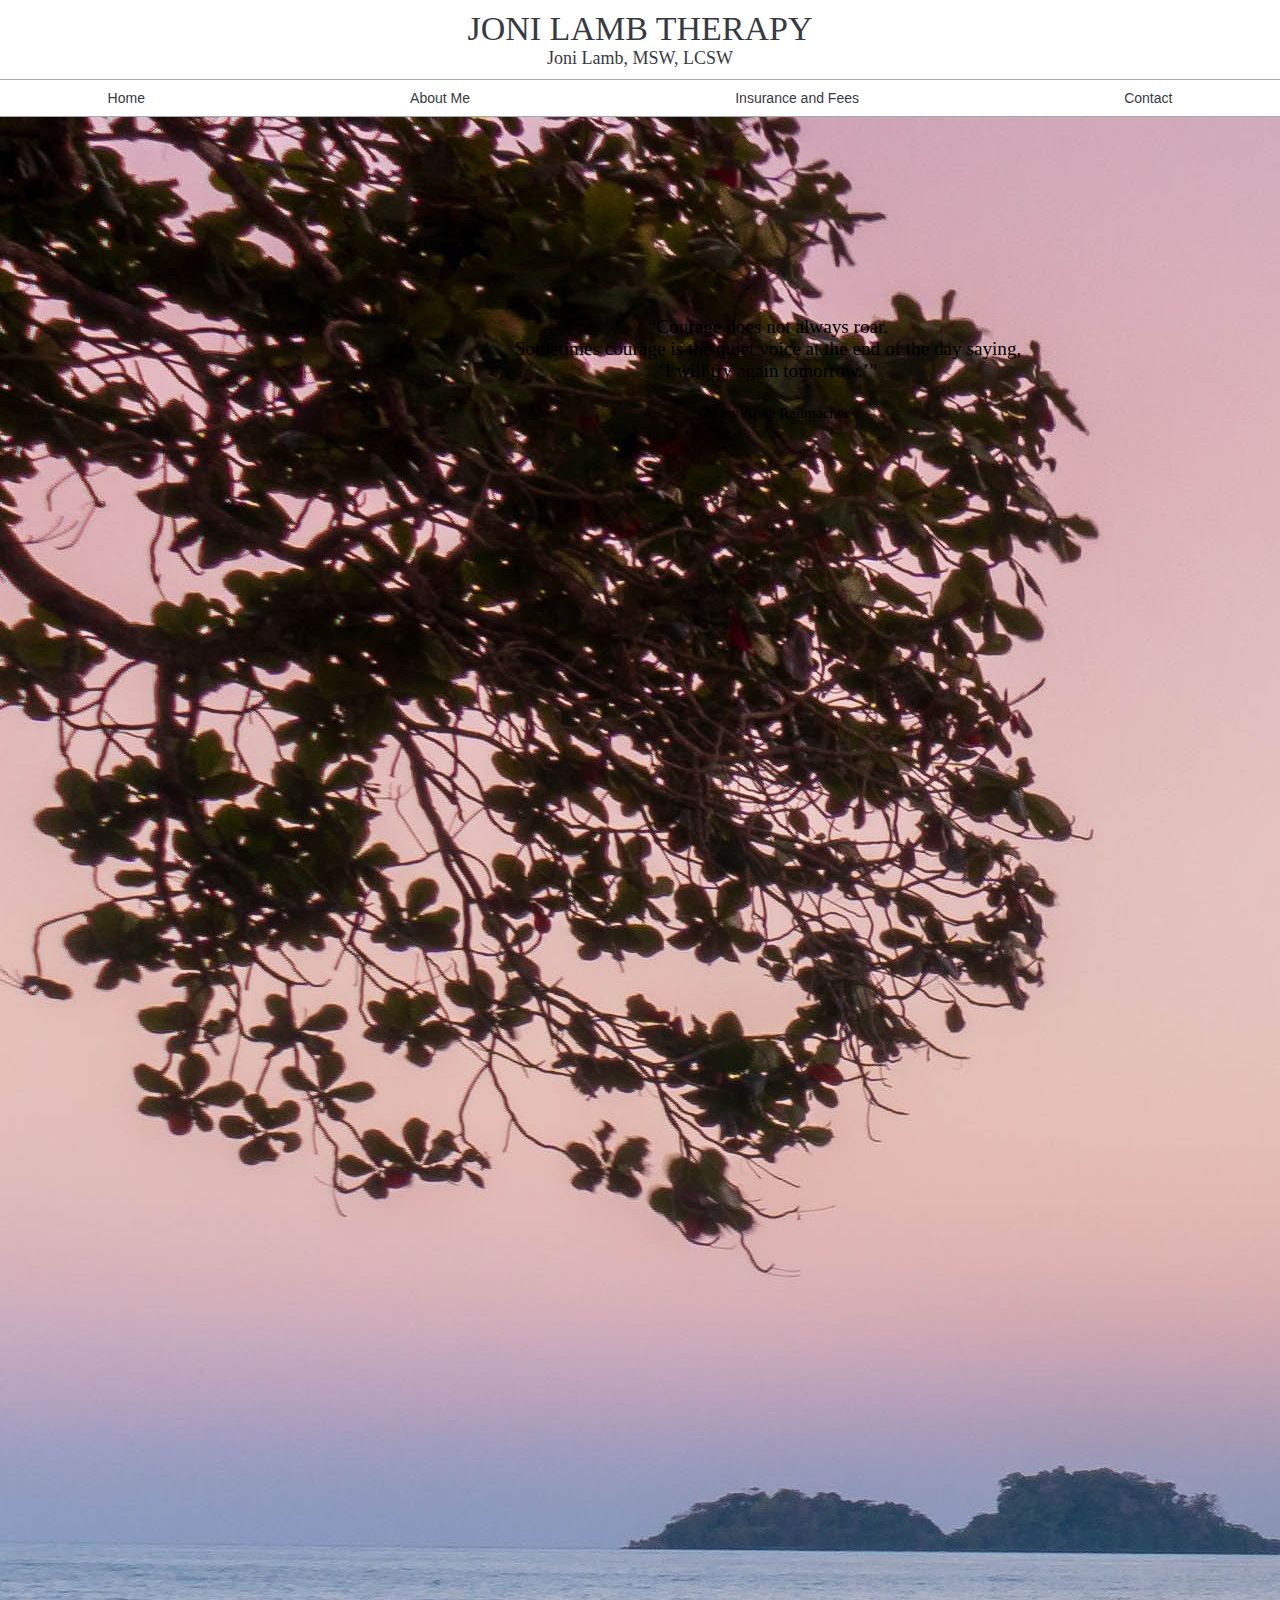
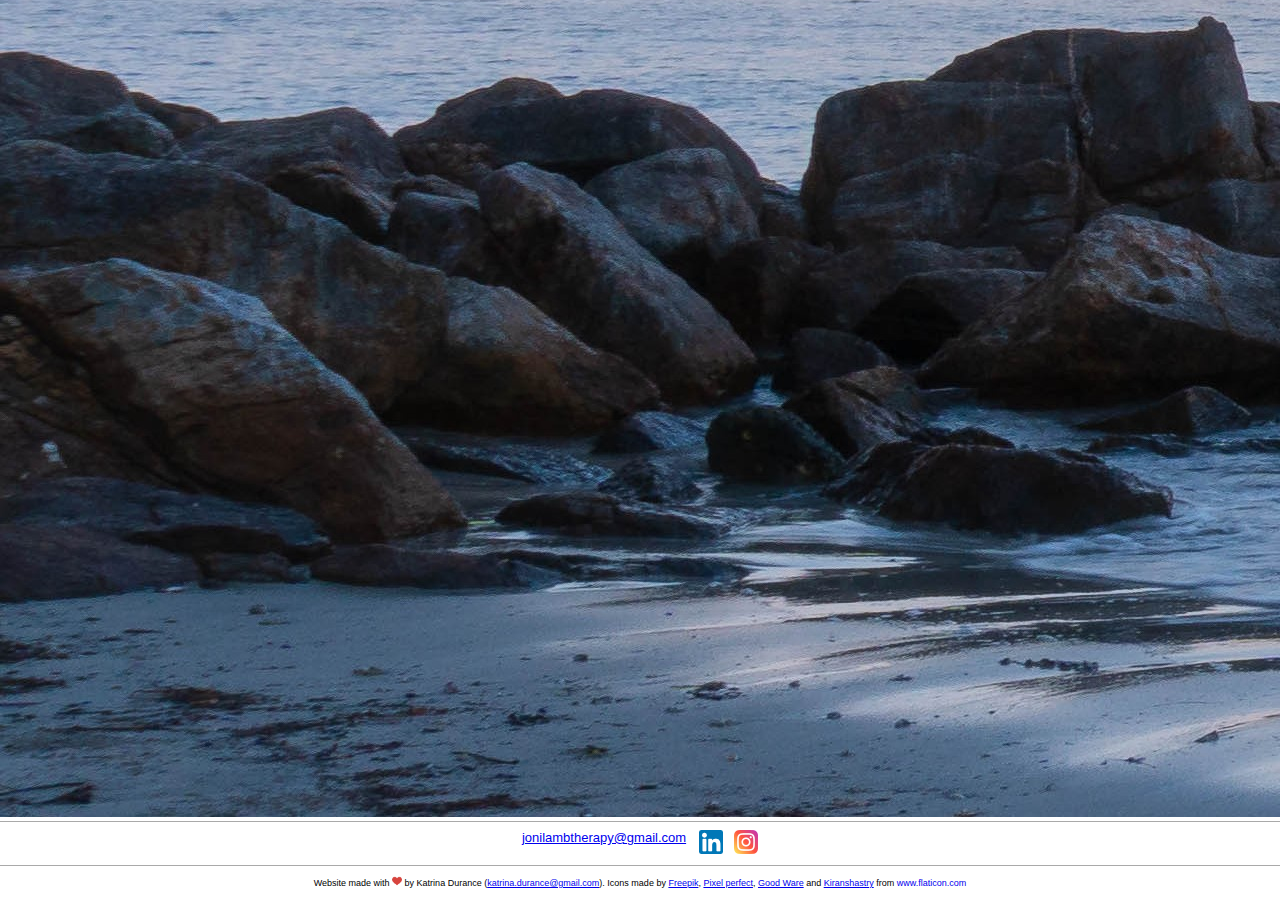
==== index.html @ d21d56f1 "first commit" ====
<!DOCTYPE html>
<html lang="en">

<head>
    <meta charset="UTF-8">
    <meta name="viewport" content="width=device-width, initial-scale=1">
    <title>Joni Lamb Therapy</title>
    <link rel="stylesheet" href="css/styles-500px-or-less.css">
    <link rel="stylesheet" href="css/styles-501px-or-more.css">
    <link rel="icon" href="images/butterfly.png">
</head>

<body>

    <div class="title-bar">
        <div class="company">JONI  LAMB  THERAPY</div>
        <div class="name">Joni Lamb, MSW, LCSW</div>
    </div>

    <div class="option-bar">
        <a class="home-link" href="index.html">Home</a>
        <a class="aboutme-link" href="pages/about-me.html">About Me</a>
        <a class="insurance-link" href="pages/insurance-fees.html">Insurance and Fees</a>
        <a class="contact-link" href="pages/contact.html">Contact</a>
    </div>   
    
    <div class="quote-container">
        <img src="images/SunsetBeach.jpg" alt="Sunset Beach" class="sunset-beach">
        <div class="image-quote">“Courage does not always roar.<br>
            Sometimes courage is the quiet voice at the end of the day saying,<br>
            ‘I will try again tomorrow.’”<br><br>
            <span class="image-quote-author">- Mary Anne Radmacher</span>
        </div>
    </div>

    <div class="contact-bar-mobile">
        <div class="email"><a href="mailto:jonilambtherapy@gmail.com">jonilambtherapy@gmail.com</a></div>
        <div class="linkedin-link"><a href="https://www.linkedin.com/in/joni-lamb"><img src="images/LinkedinLogo24.png" alt="LinkedIn Link" class="linkedin-img" ></a></div>
        <div class="instagram-link"><a href="https://www.instagram.com/jonilambtherapy/"><img src="images/InstagramLogo24.png" alt="Instagram Link" class="instagram-img"></a></div>
    </div>

<!--   WILL USE THIS ONCE I LEARN THE JS TO SHOW/HIDE IT
        <div class="contact-bar-desktop">
        <div class="address">1555 Sherman Ave, #308, Evanston, IL 60201</div>
        <div class="pipe">|</div>
        <div class="email"><a href="mailto:jonilambtherapy@gmail.com">jonilambtherapy@gmail.com</a></div>
        <div class="pipe">|</div>
        <div class="phone">847-450-6727</div>
        <div class="pipe">|</div>
        <div class="linkedin-link"><a href="https://www.linkedin.com/in/joni-lamb"><img src="images/LinkedinLogo24.png" alt="LinkedIn Link" class="linkedin-img" ></div>
        <div class="instagram-link"><a href="https://www.instagram.com/jonilambtherapy/"><img src="images/InstagramLogo24.png" alt="Instagram Link" class="instagram-img"></a></div>
    </div> -->

    <div class=attribution>
        <div class="website-attribution">Website made with <img src="images/heart.png" alt="Red Heart" class="heart"> by Katrina Durance (<a href="mailto:katrina.durance@gmail.com">katrina.durance@gmail.com</a>).</div>
        <div class="icon-attribution">Icons made by <a href="https://www.flaticon.com/authors/freepik" title="Freepik">Freepik</a>, 
            <a href="https://www.flaticon.com/authors/pixel-perfect" title="Pixel perfect">Pixel perfect</a>, 
            <a href="https://www.flaticon.com/authors/good-ware" title="Good Ware">Good Ware</a> and 
            <a href="https://www.flaticon.com/authors/kiranshastry" title="Kiranshastry">Kiranshastry</a> 
            from <a href="https://www.flaticon.com/" title="Flaticon" style="text-decoration:none;"> www.flaticon.com
        </div>
    </div>

</body>

</html>
---- css/styles-500px-or-less.css ----
@media only screen and (max-width: 500px) {

body {
    height: 100%;
    margin: auto;
    padding: 0;
}

.title-bar {
    padding: 10px;
    text-align: center;
}
.company {
    color: rgb(54, 58, 66);
    font-size: 26px;
    white-space: nowrap;
}
.name {
    color: rgb(54, 58, 66);
    font-size: 16px;
    white-space: nowrap;
}

.option-bar {
    border-bottom: 1px solid darkgray;
    border-top: 1px solid darkgray;
    display: flex;
    font-family: Arial, Helvetica, sans-serif;
    justify-content: center;
    padding: 4px;
    white-space: nowrap;
}
.home-link {
    color: rgb(54, 58, 66);
    font-size: 14px;
    padding-right: 2em;
    text-decoration: none;
}
.home-link:hover {
    text-decoration: underline;
}
.aboutme-link {
    color: rgb(54, 58, 66);
    font-size: 14px;
    padding-right: 2em;
    text-decoration: none;
}
.aboutme-link:hover {
    text-decoration: underline;
}
.insurance-link {
    color: rgb(54, 58, 66);
    font-size: 14px;
    padding-right: 2em;
    text-decoration: none;
}
.insurance-link:hover {
    text-decoration: underline;
}
.contact-link {
    color: rgb(54, 58, 66);
    font-size: 14px;
    text-decoration: none;
}
.contact-link:hover {
    text-decoration: underline;
}

.quote-container {
    color:  rgb(54, 58, 66);
    position: relative;
}
.sunset-beach {
    display: block; /* to get  rid of extra space at bottom of image */
    width: 100%;
}
.image-quote {
    font-size: 16px;
    left: 55%;
    padding: 10px;
    position: absolute;
    text-align: center;
    top: 38%;
    transform: translate(-50%, -50%);
    width: 250px;
}
.image-quote-author {
    font-size: 12px;
    left: 25%;
    position: absolute;
    text-align: center;
    white-space: nowrap;
}

.contact-bar-mobile {
    border-top: 1px solid darkgray;
    color: rgb(54, 58, 66);
    display: flex;
    font-family: Arial, Helvetica, sans-serif;
    font-size: 14px;
    padding: 8px;
    justify-content: center;
}
.email {
    padding-right: 1em;
}
.instagram-link {
    padding-left: 7px;
}
.instagram-img {
    padding-left: 4px;
}

.attribution {
    border-top: 1px solid darkgray;
    font-family: Arial, Helvetica, sans-serif;
    font-size: 9px;
    padding: 10px;
    text-align: center;
}
.heart {
    display:  inline-block;
    height: 10px;
    width: 10px;
}
.website-attribution {
    display:  inline-block;
}
.icon-attribution {
    display:  inline-block;
}

.about-me-page {
    display: flex;
    flex-wrap: wrap;
    justify-content: center;
}
.joni-lamb-headshot {
    border-radius: 25%;
    flex: 1;
    height: auto;
    padding-left: 1em;
    padding-right: 1em;
    padding-top: 1em;
    width: 20em;
} 
.about-me-text {
    color: rgb(54, 58, 66);
    font-family: Arial, Helvetica, sans-serif;
    padding-bottom: 1em;
    padding-left: 1em;
    padding-right: 1em;
    width: 30em;
}

.ins-fees-text_container {
    display: flex;
    justify-content: center;
}
.ins-fees-text {
    color: rgb(54, 58, 66);
    font-family: Arial, Helvetica, sans-serif;
    padding: 1em;
    width: 50em;
}
.highlight {
    color: red;
}

.contact-text-container {
    display: flex;
    justify-content: center;
}
.contact-text {
    padding-bottom: .5em;
    padding-top: 1em;
    text-align: center;
    width: 40em;
}
.contact-info {
    white-space: nowrap;
}

}
---- css/styles-501px-or-more.css ----
@media only screen and (min-width: 501px) {

body {
    height: 100%;
    margin: auto;
    padding: 0;
}

.title-bar {
    padding: 10px;
    text-align: center;
}
.company {
    color: rgb(54, 58, 66);
    font-size: 34px;
    white-space: nowrap;
}
.name {
    color: rgb(54, 58, 66);
    font-size: 18px;
    white-space: nowrap;
}

.option-bar {
    border-bottom: 1px solid darkgray;
    border-top: 1px solid darkgray;
    display: flex;
    font-family: Arial, Helvetica, sans-serif;
    justify-content: space-around;
    padding: 10px;
}
.home-link {
    color: rgb(54, 58, 66);
    font-size: 14px;
    padding-right: 5em;
    text-decoration: none;
}
.home-link:hover {
    text-decoration: underline;
}
.aboutme-link {
    color: rgb(54, 58, 66);
    font-size: 14px;
    padding-right: 5em;
    text-decoration: none;
}
.aboutme-link:hover {
    text-decoration: underline;
}
.insurance-link {
    color: rgb(54, 58, 66);
    font-size: 14px;
    padding-right: 5em;
    text-decoration: none;
}
.insurance-link:hover {
    text-decoration: underline;
}
.contact-link {
    color: rgb(54, 58, 66);
    font-size: 14px;
    text-decoration: none;
}
.contact-link:hover {
    text-decoration: underline;
}

.quote-container-desktop {
    color:  rgb(54, 58, 66);
    position: relative;
}
.sunset-beach-desktop {
    display: block; /* to get  rid of extra space at bottom of image */
    width: 100%;
}
.image-quote {
    font-size: 1.2em;
    left: 60%;
    padding: 1em;
    position: absolute;
    text-align: center;
    top: 40%;
    transform: translate(-50%, -50%);
    width: 35em;
}
.image-quote-author {
    font-size: .8em;
    left: 40%;
    position: absolute;
    text-align: center;
    white-space: nowrap;
}

.contact-bar-mobile {
    border-top: 1px solid darkgray;
    color: rgb(54, 58, 66);
    display: flex;
    font-family: Arial, Helvetica, sans-serif;
    font-size: .813em;
    padding: 8px;
    justify-content: center;
    white-space: nowrap;
}
.email {
    padding-right: 1em;
}
.instagram-link {
    padding-left: 7px;
}
.instagram-img {
    padding-left: 4px;
}

.attribution {
    border-top: 1px solid darkgray;
    font-family: Arial, Helvetica, sans-serif;
    font-size: 9px;
    padding: 10px;
    text-align: center;
}
.heart {
    display:  inline-block;
    height: 10px;
    width: 10px;
}
.website-attribution {
    display:  inline-block;
}
.icon-attribution {
    display:  inline-block;
}

.about-me-page {
    display: flex;
    flex-wrap: wrap;
    justify-content: center;
}
.joni-lamb-headshot {
    border-radius: 25%;
    height: auto;
    padding-top: 2em;
    width: 20em;
} 
.about-me-text {
    color: rgb(54, 58, 66);
    font-family: Arial, Helvetica, sans-serif;
    height: 30em;
    padding-left: 2em;
    padding-top: 1em;
    width: 40em;
}

.ins-fees-text_container {
    display: flex;
    justify-content: center;
    padding: 2em;
}
.ins-fees-text {
    color: rgb(54, 58, 66);
    font-family: Arial, Helvetica, sans-serif;
    width: 50em;
}
.highlight {
    color: red;
}

.contact-text-container {
    display: flex;
    justify-content: center;
}
.contact-text {
    padding: 1.5em;
    text-align: center;
    width: 40em;
}

}
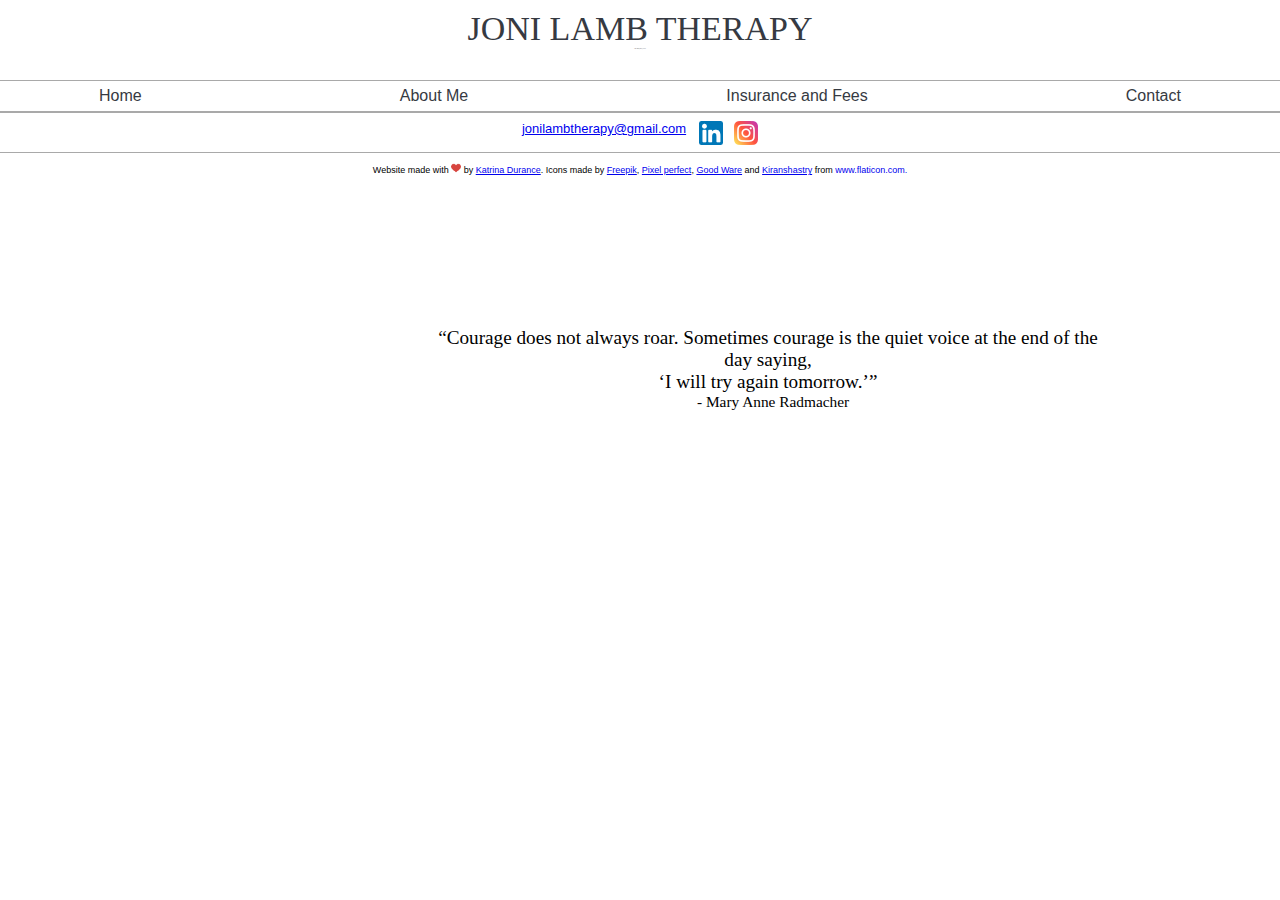
==== commit c10f766a: "Update JoniLambTherapyWebsite" ====
--- a/index.html
+++ b/index.html
@@ -5,8 +5,9 @@
     <meta charset="UTF-8">
     <meta name="viewport" content="width=device-width, initial-scale=1">
     <title>Joni Lamb Therapy</title>
-    <link rel="stylesheet" href="css/styles-500px-or-less.css">
-    <link rel="stylesheet" href="css/styles-501px-or-more.css">
+    <link rel="stylesheet" href="css/styles-400px-or-less.css">
+    <link rel="stylesheet" href="css/styles-401px-600px.css">
+    <link rel="stylesheet" href="css/styles-601px-or-more.css">
     <link rel="icon" href="images/butterfly.png">
 </head>
 
@@ -25,39 +26,26 @@
     </div>   
     
     <div class="quote-container">
-        <img src="images/SunsetBeach.jpg" alt="Sunset Beach" class="sunset-beach">
-        <div class="image-quote">“Courage does not always roar.<br>
+        <div class="image-quote">“Courage does not always roar.
             Sometimes courage is the quiet voice at the end of the day saying,<br>
-            ‘I will try again tomorrow.’”<br><br>
+            ‘I will try again tomorrow.’”<br>
             <span class="image-quote-author">- Mary Anne Radmacher</span>
         </div>
     </div>
 
-    <div class="contact-bar-mobile">
+    <div class="contact-bar-container">
         <div class="email"><a href="mailto:jonilambtherapy@gmail.com">jonilambtherapy@gmail.com</a></div>
         <div class="linkedin-link"><a href="https://www.linkedin.com/in/joni-lamb"><img src="images/LinkedinLogo24.png" alt="LinkedIn Link" class="linkedin-img" ></a></div>
         <div class="instagram-link"><a href="https://www.instagram.com/jonilambtherapy/"><img src="images/InstagramLogo24.png" alt="Instagram Link" class="instagram-img"></a></div>
     </div>
 
-<!--   WILL USE THIS ONCE I LEARN THE JS TO SHOW/HIDE IT
-        <div class="contact-bar-desktop">
-        <div class="address">1555 Sherman Ave, #308, Evanston, IL 60201</div>
-        <div class="pipe">|</div>
-        <div class="email"><a href="mailto:jonilambtherapy@gmail.com">jonilambtherapy@gmail.com</a></div>
-        <div class="pipe">|</div>
-        <div class="phone">847-450-6727</div>
-        <div class="pipe">|</div>
-        <div class="linkedin-link"><a href="https://www.linkedin.com/in/joni-lamb"><img src="images/LinkedinLogo24.png" alt="LinkedIn Link" class="linkedin-img" ></div>
-        <div class="instagram-link"><a href="https://www.instagram.com/jonilambtherapy/"><img src="images/InstagramLogo24.png" alt="Instagram Link" class="instagram-img"></a></div>
-    </div> -->
-
     <div class=attribution>
-        <div class="website-attribution">Website made with <img src="images/heart.png" alt="Red Heart" class="heart"> by Katrina Durance (<a href="mailto:katrina.durance@gmail.com">katrina.durance@gmail.com</a>).</div>
+        <div class="website-attribution">Website made with <img src="images/heart.png" alt="Red Heart" class="heart"> by <a href="mailto:katrina.durance@gmail.com">Katrina Durance</a>.</div>
         <div class="icon-attribution">Icons made by <a href="https://www.flaticon.com/authors/freepik" title="Freepik">Freepik</a>, 
             <a href="https://www.flaticon.com/authors/pixel-perfect" title="Pixel perfect">Pixel perfect</a>, 
             <a href="https://www.flaticon.com/authors/good-ware" title="Good Ware">Good Ware</a> and 
             <a href="https://www.flaticon.com/authors/kiranshastry" title="Kiranshastry">Kiranshastry</a> 
-            from <a href="https://www.flaticon.com/" title="Flaticon" style="text-decoration:none;"> www.flaticon.com
+            from <a href="https://www.flaticon.com/" title="Flaticon" style="text-decoration:none;"> www.flaticon.com.
         </div>
     </div>
 
--- a/css/styles-400px-or-less.css
+++ b/css/styles-400px-or-less.css
@@ -0,0 +1,192 @@
+@media only screen and (max-width: 400px) {
+
+    body {
+        background-color: white;
+        display: grid;
+        grid-auto-rows: 4em max-content auto 2.5em 1fr;
+        height: 100%;
+        margin: auto;
+        padding: 0;
+    }
+
+    .title-bar {
+        padding: 10px;
+        text-align: center;
+    }
+    .company {
+        color: rgb(54, 58, 66);
+        font-size: 1.25em;
+        white-space: nowrap;
+    }
+    .name {
+        color: rgb(54, 58, 66);
+        font-size: 1em;
+        white-space: nowrap;
+    }
+
+    .option-bar {
+        align-items: center;
+        border-bottom: 1px solid darkgray;
+        border-top: 1px solid darkgray;
+        display: flex;
+        flex-wrap: wrap;
+        font-family: Arial, Helvetica, sans-serif;
+        font-size: .75em;
+        justify-content: center;
+        padding: 4px;
+        white-space: nowrap;
+    }
+    .home-link {
+        color: rgb(54, 58, 66);
+        font-size: 1em;
+        padding-right: 1em;
+        text-decoration: none;
+    }
+    .home-link:hover {
+        text-decoration: underline;
+    }
+    .aboutme-link {
+        color: rgb(54, 58, 66);
+        font-size: 1em;
+        padding-right: 1em;
+        text-decoration: none;
+    }
+    .aboutme-link:hover {
+        text-decoration: underline;
+    }
+    .insurance-link {
+        color: rgb(54, 58, 66);
+        font-size: 1em;
+        padding-right: 1em;
+        text-decoration: none;
+    }
+    .insurance-link:hover {
+        text-decoration: underline;
+    }
+    .contact-link {
+        color: rgb(54, 58, 66);
+        font-size: 1em;
+        text-decoration: none;
+    }
+    .contact-link:hover {
+        text-decoration: underline;
+    }
+
+    .quote-container {
+        align-content: center;
+        background-image: url("../images/sunset-beach-small-screens.jpg");
+        background-size: cover;
+        justify-content: center;
+        padding-bottom: 4em;
+        padding-left: 3em;
+        padding-right: 3em;
+        padding-top: .5em;
+    }
+    .image-quote {
+        color: rgb(54, 58, 66);
+        font-size: .875em;
+        padding-top: .5em;
+        text-align: center;
+    }
+    .image-quote-author {
+        font-size: 10px;
+    }
+
+    .contact-bar-container {
+        border-top: 1px solid darkgray;
+        color: rgb(54, 58, 66);
+        display: flex;
+        flex-wrap: wrap;
+        font-family: Arial, Helvetica, sans-serif;
+        font-size: .75em;
+        padding-bottom: 6px;
+        padding-top: 6px;
+        justify-content: center;
+    }
+    .email {
+        padding-right: .5em;
+    }
+    .instagram-link {
+        padding-left: 6px;
+    }
+    .instagram-img {
+        padding-left: 4px;
+    }
+
+    .attribution {
+        align-content: center;
+        border-top: 1px solid darkgray;
+        font-family: Arial, Helvetica, sans-serif;
+        font-size: 8px;
+        justify-content: center;
+        padding: 5px;
+        text-align: center;
+    }
+    .heart {
+        display:  inline-block;
+        height: 8px;
+        width: 8px;
+    }
+    .website-attribution {
+        display:  inline-block;
+    }
+    .icon-attribution {
+        display:  inline-block;
+    }
+
+/* PAGES */
+
+/* About Me Page */
+    .about-me-page {
+        display: flex;
+        flex-wrap: wrap;
+        justify-content: center;
+    }
+    .joni-lamb-headshot {
+        border-radius: 25%;
+        height: auto;
+        padding-left: .5em;
+        max-width: 100%;
+        padding-right: .5em;
+        padding-top: .5em;
+    } 
+    .about-me-text {
+        color: rgb(54, 58, 66);
+        font-family: Arial, Helvetica, sans-serif;
+        font-size: .75em;
+        padding-bottom: .5em;
+        padding-left: .5em;
+        padding-right: .5em;
+    }
+
+    /* Insurance and Fees Page */
+    .ins-fees-text_container {
+        justify-content: center;
+        padding: .25em;
+        width: auto;
+    }
+    .ins-fees-text {
+        color: rgb(54, 58, 66);
+        font-family: Arial, Helvetica, sans-serif;
+        font-size: .75em;
+        padding-top: .5em;
+    }
+    .highlight {
+        color: red;
+    }
+
+    /* Contact Page */
+    .contact-text-container {
+        align-items: center;
+        display: grid;
+        font-family: Arial, Helvetica, sans-serif;
+        font-size: .75em;
+        grid-template-rows: 20em;
+        justify-content: center;
+    }
+    .contact-text {
+        padding: .5em;
+        text-align: center;
+    }
+
+}--- a/css/styles-401px-600px.css
+++ b/css/styles-401px-600px.css
@@ -0,0 +1,185 @@
+@media only screen and (min-width: 401px) and (max-width: 600px) {
+
+    body {
+        background-color: white;
+        display: grid;
+        grid-template-rows: 4em max-content auto 2.5em 1fr;
+        height: 100%;
+        margin: auto;
+        padding: 0;
+    }
+    
+        .title-bar {
+            padding: 10px;
+            text-align: center;
+        }
+        .company {
+            color: rgb(54, 58, 66);
+            font-size: 1.625em;
+            white-space: nowrap;
+        }
+        .name {
+            color: rgb(54, 58, 66);
+            font-size: 1em;
+            white-space: nowrap;
+        }
+    
+        .option-bar {
+            align-items: center;
+            border-bottom: 1px solid darkgray;
+            border-top: 1px solid darkgray;
+            display: flex;
+            font-family: Arial, Helvetica, sans-serif;
+            font-size: 1em;
+            justify-content: center;
+            padding: 4px;
+            white-space: nowrap;
+        }
+        .home-link {
+            color: rgb(54, 58, 66);
+            font-size: 1em;
+            padding-right: 2em;
+            text-decoration: none;
+        }
+        .home-link:hover {
+            text-decoration: underline;
+        }
+        .aboutme-link {
+            color: rgb(54, 58, 66);
+            font-size: 1em;
+            padding-right: 2em;
+            text-decoration: none;
+        }
+        .aboutme-link:hover {
+            text-decoration: underline;
+        }
+        .insurance-link {
+            color: rgb(54, 58, 66);
+            font-size: 1em;
+            padding-right: 2em;
+            text-decoration: none;
+        }
+        .insurance-link:hover {
+            text-decoration: underline;
+        }
+        .contact-link {
+            color: rgb(54, 58, 66);
+            font-size: 1em;
+            text-decoration: none;
+        }
+        .contact-link:hover {
+            text-decoration: underline;
+        }
+    
+        .quote-container {
+            align-content: center;
+            background-image: url("../images/sunset-beach-small-screens.jpg");
+            background-size: cover;
+            display: grid;
+            justify-content: center;
+            resize: both;
+        }
+        .image-quote {
+            color: rgb(54, 58, 66);
+            font-size: .875em;
+            padding-top: .5em;
+            text-align: center;
+        }
+        .image-quote-author {
+            font-size: 12px;
+            left: 25%;
+            position: absolute;
+            text-align: center;
+            white-space: nowrap;
+        }
+    
+        .contact-bar-container {
+            border-top: 1px solid darkgray;
+            color: rgb(54, 58, 66);
+            display: flex;
+            font-family: Arial, Helvetica, sans-serif;
+            font-size: 14px;
+            padding: 8px;
+            justify-content: center;
+        }
+        .email {
+            padding-right: 1em;
+        }
+        .instagram-link {
+            padding-left: 7px;
+        }
+        .instagram-img {
+            padding-left: 4px;
+        }
+    
+        .attribution {
+            border-top: 1px solid darkgray;
+            font-family: Arial, Helvetica, sans-serif;
+            font-size: 9px;
+            padding: 5px;
+            text-align: center;
+        }
+        .heart {
+            display:  inline-block;
+            height: 10px;
+            width: 10px;
+        }
+        .website-attribution {
+            display:  inline-block;
+        }
+        .icon-attribution {
+            display:  inline-block;
+        }
+    
+        .about-me-page {
+            display: flex;
+            flex-wrap: wrap;
+            justify-content: center;
+        }
+        .joni-lamb-headshot {
+            border-radius: 25%;
+            flex: 1;
+            height: auto;
+            padding-left: 1em;
+            padding-right: 1em;
+            padding-top: 1em;
+            width: 20em;
+        } 
+        .about-me-text {
+            color: rgb(54, 58, 66);
+            font-family: Arial, Helvetica, sans-serif;
+            padding-bottom: 1em;
+            padding-left: 1em;
+            padding-right: 1em;
+            width: 30em;
+        }
+    
+        .ins-fees-text_container {
+            display: flex;
+            justify-content: center;
+        }
+        .ins-fees-text {
+            color: rgb(54, 58, 66);
+            font-family: Arial, Helvetica, sans-serif;
+            padding: 1em;
+            width: 50em;
+        }
+        .highlight {
+            color: red;
+        }
+    
+        .contact-text-container {
+            display: flex;
+            justify-content: center;
+        }
+        .contact-text {
+            padding-bottom: .5em;
+            padding-top: 1em;
+            text-align: center;
+            width: 40em;
+        }
+        .contact-info {
+            white-space: nowrap;
+        }
+    
+    }--- a/css/styles-601px-or-more.css
+++ b/css/styles-601px-or-more.css
@@ -0,0 +1,182 @@
+@media only screen and (min-width: 601px) {
+
+body {
+    background-color: white;
+    display: grid;
+    grid-template-rows: 5em 2em auto 2.5em 1fr;
+    height: 100%;
+    margin: auto;
+    padding: 0;
+}
+
+    .title-bar {
+        padding: 10px;
+        text-align: center;
+    }
+    .company {
+        color: rgb(54, 58, 66);
+        font-size: 2.125em;
+        white-space: nowrap;
+    }
+    .name {
+        color: rgb(54, 58, 66);
+        font-size: 1.125px;
+        white-space: nowrap;
+    }
+
+    .option-bar {
+        align-items: center;
+        border-bottom: 1px solid darkgray;
+        border-top: 1px solid darkgray;
+        display: flex;
+        font-family: Arial, Helvetica, sans-serif;
+        font-size: 1em;
+        justify-content: space-around;
+        padding: 10px;
+    }
+    .home-link {
+        color: rgb(54, 58, 66);
+        font-size: 1em;
+        padding-right: 5em;
+        text-decoration: none;
+    }
+    .home-link:hover {
+        text-decoration: underline;
+    }
+    .aboutme-link {
+        color: rgb(54, 58, 66);
+        font-size: 1em;
+        padding-right: 5em;
+        text-decoration: none;
+    }
+    .aboutme-link:hover {
+        text-decoration: underline;
+    }
+    .insurance-link {
+        color: rgb(54, 58, 66);
+        font-size: 1em;
+        padding-right: 5em;
+        text-decoration: none;
+    }
+    .insurance-link:hover {
+        text-decoration: underline;
+    }
+    .contact-link {
+        color: rgb(54, 58, 66);
+        font-size: 1em;
+        text-decoration: none;
+    }
+    .contact-link:hover {
+        text-decoration: underline;
+    }
+
+    .quote-container {
+        align-content: center;
+        background-image: url("../images/sunset-beach.jpg");
+        background-size: cover;
+        display: grid;
+        justify-content: center;
+        resize: both;
+    }
+    .image-quote {
+        font-size: 1.2em;
+        left: 60%;
+        padding: 1em;
+        position: absolute;
+        text-align: center;
+        top: 40%;
+        transform: translate(-50%, -50%);
+        width: 35em;
+    }
+    .image-quote-author {
+        font-size: .8em;
+        left: 40%;
+        position: absolute;
+        text-align: center;
+        white-space: nowrap;
+    }
+
+    .contact-bar-container {
+        border-top: 1px solid darkgray;
+        color: rgb(54, 58, 66);
+        display: flex;
+        font-family: Arial, Helvetica, sans-serif;
+        font-size: .813em;
+        padding: 8px;
+        justify-content: center;
+        white-space: nowrap;
+    }
+    .email {
+        padding-right: 1em;
+    }
+    .instagram-link {
+        padding-left: 7px;
+    }
+    .instagram-img {
+        padding-left: 4px;
+    }
+
+    .attribution {
+        border-top: 1px solid darkgray;
+        font-family: Arial, Helvetica, sans-serif;
+        font-size: 9px;
+        padding: 10px;
+        text-align: center;
+    }
+    .heart {
+        display:  inline-block;
+        height: 10px;
+        width: 10px;
+    }
+    .website-attribution {
+        display:  inline-block;
+    }
+    .icon-attribution {
+        display:  inline-block;
+    }
+
+    .about-me-page {
+        display: flex;
+        flex-wrap: wrap;
+        justify-content: center;
+    }
+    .joni-lamb-headshot {
+        border-radius: 25%;
+        height: auto;
+        padding-top: 2em;
+        width: 20em;
+    } 
+    .about-me-text {
+        color: rgb(54, 58, 66);
+        font-family: Arial, Helvetica, sans-serif;
+        height: 30em;
+        padding-left: 2em;
+        padding-top: 1em;
+        width: 40em;
+    }
+
+    .ins-fees-text_container {
+        display: flex;
+        justify-content: center;
+        padding: 2em;
+    }
+    .ins-fees-text {
+        color: rgb(54, 58, 66);
+        font-family: Arial, Helvetica, sans-serif;
+        width: 50em;
+    }
+    .highlight {
+        color: red;
+    }
+
+    .contact-text-container {
+        display: flex;
+        justify-content: center;
+    }
+    .contact-text {
+        padding: 1.5em;
+        text-align: center;
+        width: 40em;
+    }
+
+}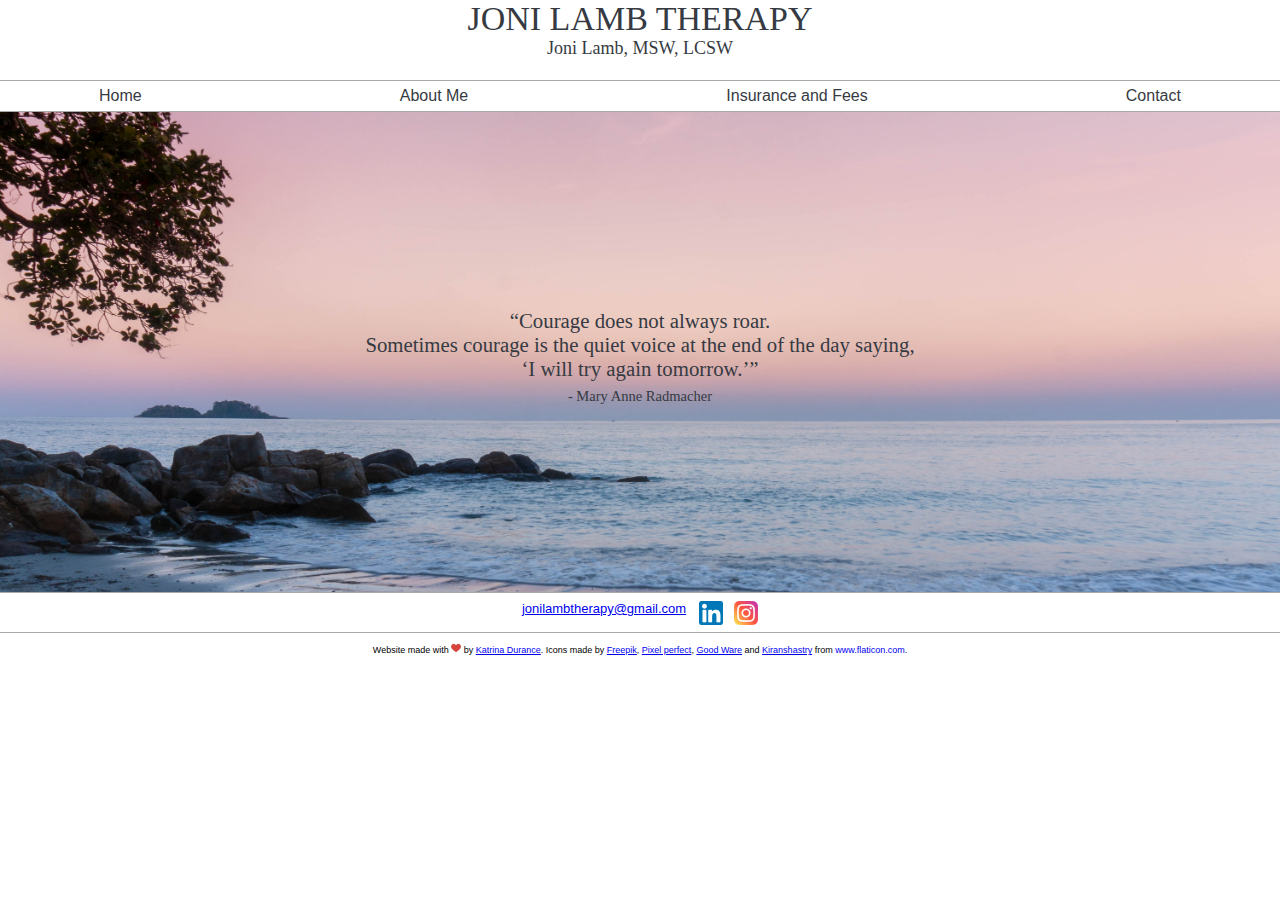
==== commit ce2818b3: "Update JoniLambTherapyWebsite" ====
--- a/index.html
+++ b/index.html
@@ -11,7 +11,7 @@
     <link rel="icon" href="images/butterfly.png">
 </head>
 
-<body>
+<body id="body-homepage">
 
     <div class="title-bar">
         <div class="company">JONI  LAMB  THERAPY</div>
@@ -26,7 +26,7 @@
     </div>   
     
     <div class="quote-container">
-        <div class="image-quote">“Courage does not always roar.
+        <div class="image-quote">“Courage does not always roar.<br>
             Sometimes courage is the quiet voice at the end of the day saying,<br>
             ‘I will try again tomorrow.’”<br>
             <span class="image-quote-author">- Mary Anne Radmacher</span>
--- a/css/styles-400px-or-less.css
+++ b/css/styles-400px-or-less.css
@@ -1,26 +1,26 @@
 @media only screen and (max-width: 400px) {
 
-    body {
+    #body-homepage {
         background-color: white;
         display: grid;
-        grid-auto-rows: 4em max-content auto 2.5em 1fr;
+        grid-auto-rows: 4em max-content max-content 2.5em 1fr;
         height: 100%;
         margin: auto;
         padding: 0;
     }
 
     .title-bar {
-        padding: 10px;
+        padding: .5em;
         text-align: center;
     }
     .company {
         color: rgb(54, 58, 66);
-        font-size: 1.25em;
+        font-size: 1em;
         white-space: nowrap;
     }
     .name {
         color: rgb(54, 58, 66);
-        font-size: 1em;
+        font-size: .75em;
         white-space: nowrap;
     }
 
@@ -89,7 +89,7 @@
         text-align: center;
     }
     .image-quote-author {
-        font-size: 10px;
+        font-size: .625em;
     }
 
     .contact-bar-container {
@@ -177,15 +177,13 @@
 
     /* Contact Page */
     .contact-text-container {
-        align-items: center;
-        display: grid;
+        display: flex;
         font-family: Arial, Helvetica, sans-serif;
         font-size: .75em;
-        grid-template-rows: 20em;
         justify-content: center;
     }
     .contact-text {
-        padding: .5em;
+        padding-top: 1em;
         text-align: center;
     }
 
--- a/css/styles-401px-600px.css
+++ b/css/styles-401px-600px.css
@@ -1,9 +1,9 @@
 @media only screen and (min-width: 401px) and (max-width: 600px) {
 
-    body {
+    #body-homepage {
         background-color: white;
         display: grid;
-        grid-template-rows: 4em max-content auto 2.5em 1fr;
+        grid-template-rows: 4em max-content 15em 2.5em 1fr;
         height: 100%;
         margin: auto;
         padding: 0;
@@ -29,6 +29,7 @@
             border-bottom: 1px solid darkgray;
             border-top: 1px solid darkgray;
             display: flex;
+            flex-wrap: wrap;
             font-family: Arial, Helvetica, sans-serif;
             font-size: 1em;
             justify-content: center;
@@ -77,20 +78,16 @@
             background-size: cover;
             display: grid;
             justify-content: center;
-            resize: both;
+            text-align: center;
         }
         .image-quote {
             color: rgb(54, 58, 66);
-            font-size: .875em;
+            font-size: 1em;
             padding-top: .5em;
-            text-align: center;
         }
         .image-quote-author {
-            font-size: 12px;
-            left: 25%;
-            position: absolute;
-            text-align: center;
-            white-space: nowrap;
+            font-size: .8em;
+            padding-top: 1em;
         }
     
         .contact-bar-container {
@@ -130,7 +127,10 @@
         .icon-attribution {
             display:  inline-block;
         }
-    
+
+    /* PAGES */
+
+        /* About Me Page */
         .about-me-page {
             display: flex;
             flex-wrap: wrap;
@@ -138,7 +138,6 @@
         }
         .joni-lamb-headshot {
             border-radius: 25%;
-            flex: 1;
             height: auto;
             padding-left: 1em;
             padding-right: 1em;
@@ -148,12 +147,14 @@
         .about-me-text {
             color: rgb(54, 58, 66);
             font-family: Arial, Helvetica, sans-serif;
+            font-size: 1em;
             padding-bottom: 1em;
             padding-left: 1em;
             padding-right: 1em;
-            width: 30em;
+            width: 25em;
         }
     
+        /* Insurance and Fees Page */
         .ins-fees-text_container {
             display: flex;
             justify-content: center;
@@ -162,24 +163,21 @@
             color: rgb(54, 58, 66);
             font-family: Arial, Helvetica, sans-serif;
             padding: 1em;
-            width: 50em;
         }
         .highlight {
             color: red;
         }
     
+            /* Contact Page */
         .contact-text-container {
             display: flex;
+            font-family: Arial, Helvetica, sans-serif;
+            font-size: .9em;
             justify-content: center;
         }
         .contact-text {
-            padding-bottom: .5em;
             padding-top: 1em;
             text-align: center;
-            width: 40em;
-        }
-        .contact-info {
-            white-space: nowrap;
         }
     
     }--- a/css/styles-601px-or-more.css
+++ b/css/styles-601px-or-more.css
@@ -1,182 +1,181 @@
 @media only screen and (min-width: 601px) {
 
-body {
-    background-color: white;
-    display: grid;
-    grid-template-rows: 5em 2em auto 2.5em 1fr;
-    height: 100%;
-    margin: auto;
-    padding: 0;
-}
-
-    .title-bar {
-        padding: 10px;
-        text-align: center;
-    }
-    .company {
-        color: rgb(54, 58, 66);
-        font-size: 2.125em;
-        white-space: nowrap;
-    }
-    .name {
-        color: rgb(54, 58, 66);
-        font-size: 1.125px;
-        white-space: nowrap;
+    #body-homepage {
+        background-color: white;
+        display: grid;
+        grid-template-rows: 5em 2em 30em 2.5em 1fr;
+        height: 100%;
+        margin: auto;
+        padding: 0;
     }
 
-    .option-bar {
-        align-items: center;
-        border-bottom: 1px solid darkgray;
-        border-top: 1px solid darkgray;
-        display: flex;
-        font-family: Arial, Helvetica, sans-serif;
-        font-size: 1em;
-        justify-content: space-around;
-        padding: 10px;
-    }
-    .home-link {
-        color: rgb(54, 58, 66);
-        font-size: 1em;
-        padding-right: 5em;
-        text-decoration: none;
-    }
-    .home-link:hover {
-        text-decoration: underline;
-    }
-    .aboutme-link {
-        color: rgb(54, 58, 66);
-        font-size: 1em;
-        padding-right: 5em;
-        text-decoration: none;
-    }
-    .aboutme-link:hover {
-        text-decoration: underline;
-    }
-    .insurance-link {
-        color: rgb(54, 58, 66);
-        font-size: 1em;
-        padding-right: 5em;
-        text-decoration: none;
-    }
-    .insurance-link:hover {
-        text-decoration: underline;
-    }
-    .contact-link {
-        color: rgb(54, 58, 66);
-        font-size: 1em;
-        text-decoration: none;
-    }
-    .contact-link:hover {
-        text-decoration: underline;
-    }
+        .title-bar {
+            padding-bottom: .5em;
+            text-align: center;
+        }
+        .company {
+            color: rgb(54, 58, 66);
+            font-size: 2.125em;
+            white-space: nowrap;
+        }
+        .name {
+            color: rgb(54, 58, 66);
+            font-size: 1.125em;
+            white-space: nowrap;
+        }
 
-    .quote-container {
-        align-content: center;
-        background-image: url("../images/sunset-beach.jpg");
-        background-size: cover;
-        display: grid;
-        justify-content: center;
-        resize: both;
-    }
-    .image-quote {
-        font-size: 1.2em;
-        left: 60%;
-        padding: 1em;
-        position: absolute;
-        text-align: center;
-        top: 40%;
-        transform: translate(-50%, -50%);
-        width: 35em;
-    }
-    .image-quote-author {
-        font-size: .8em;
-        left: 40%;
-        position: absolute;
-        text-align: center;
-        white-space: nowrap;
-    }
+        .option-bar {
+            align-items: center;
+            border-bottom: 1px solid darkgray;
+            border-top: 1px solid darkgray;
+            display: flex;
+            font-family: Arial, Helvetica, sans-serif;
+            font-size: 1em;
+            justify-content: space-around;
+            padding: 10px;
+        }
+        .home-link {
+            color: rgb(54, 58, 66);
+            font-size: 1em;
+            padding-right: 5em;
+            text-decoration: none;
+        }
+        .home-link:hover {
+            text-decoration: underline;
+        }
+        .aboutme-link {
+            color: rgb(54, 58, 66);
+            font-size: 1em;
+            padding-right: 5em;
+            text-decoration: none;
+        }
+        .aboutme-link:hover {
+            text-decoration: underline;
+        }
+        .insurance-link {
+            color: rgb(54, 58, 66);
+            font-size: 1em;
+            padding-right: 5em;
+            text-decoration: none;
+        }
+        .insurance-link:hover {
+            text-decoration: underline;
+        }
+        .contact-link {
+            color: rgb(54, 58, 66);
+            font-size: 1em;
+            text-decoration: none;
+        }
+        .contact-link:hover {
+            text-decoration: underline;
+        }
 
-    .contact-bar-container {
-        border-top: 1px solid darkgray;
-        color: rgb(54, 58, 66);
-        display: flex;
-        font-family: Arial, Helvetica, sans-serif;
-        font-size: .813em;
-        padding: 8px;
-        justify-content: center;
-        white-space: nowrap;
-    }
-    .email {
-        padding-right: 1em;
-    }
-    .instagram-link {
-        padding-left: 7px;
-    }
-    .instagram-img {
-        padding-left: 4px;
-    }
+        .quote-container {
+            align-content: center;
+            background-image: url("../images/sunset-beach.jpg");
+            background-size: cover;
+            display: grid;
+            justify-content: center;
+            text-align: center;
+        }
+        .image-quote {
+            color: rgb(54, 58, 66);
+            font-size: 1.3em;
+            padding-top: .5em;
+        }
+        .image-quote-author {
+            font-size: .7em;
+            padding-top: 1em;
+        }
 
-    .attribution {
-        border-top: 1px solid darkgray;
-        font-family: Arial, Helvetica, sans-serif;
-        font-size: 9px;
-        padding: 10px;
-        text-align: center;
-    }
-    .heart {
-        display:  inline-block;
-        height: 10px;
-        width: 10px;
-    }
-    .website-attribution {
-        display:  inline-block;
-    }
-    .icon-attribution {
-        display:  inline-block;
-    }
+        .contact-bar-container {
+            border-top: 1px solid darkgray;
+            color: rgb(54, 58, 66);
+            display: flex;
+            font-family: Arial, Helvetica, sans-serif;
+            font-size: .813em;
+            padding: 8px;
+            justify-content: center;
+            white-space: nowrap;
+        }
+        .email {
+            padding-right: 1em;
+        }
+        .instagram-link {
+            padding-left: 7px;
+        }
+        .instagram-img {
+            padding-left: 4px;
+        }
 
-    .about-me-page {
-        display: flex;
-        flex-wrap: wrap;
-        justify-content: center;
-    }
-    .joni-lamb-headshot {
-        border-radius: 25%;
-        height: auto;
-        padding-top: 2em;
-        width: 20em;
-    } 
-    .about-me-text {
-        color: rgb(54, 58, 66);
-        font-family: Arial, Helvetica, sans-serif;
-        height: 30em;
-        padding-left: 2em;
-        padding-top: 1em;
-        width: 40em;
-    }
+        .attribution {
+            border-top: 1px solid darkgray;
+            font-family: Arial, Helvetica, sans-serif;
+            font-size: 9px;
+            padding: 10px;
+            text-align: center;
+        }
+        .heart {
+            display:  inline-block;
+            height: 10px;
+            width: 10px;
+        }
+        .website-attribution {
+            display:  inline-block;
+        }
+        .icon-attribution {
+            display:  inline-block;
+        }
 
-    .ins-fees-text_container {
-        display: flex;
-        justify-content: center;
-        padding: 2em;
-    }
-    .ins-fees-text {
-        color: rgb(54, 58, 66);
-        font-family: Arial, Helvetica, sans-serif;
-        width: 50em;
-    }
-    .highlight {
-        color: red;
-    }
+        /* PAGES */
 
-    .contact-text-container {
-        display: flex;
-        justify-content: center;
-    }
-    .contact-text {
-        padding: 1.5em;
-        text-align: center;
-        width: 40em;
-    }
+        /* About Me Page */
+        .about-me-page {
+            display: flex;
+            flex-wrap: wrap;
+            justify-content: center;
+        }
+        .joni-lamb-headshot {
+            border-radius: 25%;
+            height: auto;
+            padding-top: 2em;
+            width: 20em;
+        } 
+        .about-me-text {
+            color: rgb(54, 58, 66);
+            font-family: Arial, Helvetica, sans-serif;
+            height: 25em;
+            padding-left: 2em;
+            padding-top: 1em;
+            width: 40em;
+        }
+
+        /* Insurance and Fees Page */
+        .ins-fees-text_container {
+            display: flex;
+            justify-content: center;
+            padding: 1em;
+        }
+        .ins-fees-text {
+            color: rgb(54, 58, 66);
+            font-family: Arial, Helvetica, sans-serif;
+            width: 50em;
+        }
+        .highlight {
+            color: red;
+        }
+
+        /* Contact Page */
+        .contact-text-container {
+            display: flex;
+            font-family: Arial, Helvetica, sans-serif;
+            font-size: 1em;
+            justify-content: center;
+        }
+        .contact-text {
+            padding: 1em;
+            text-align: center;
+            width: 30em;
+        }
 
 }